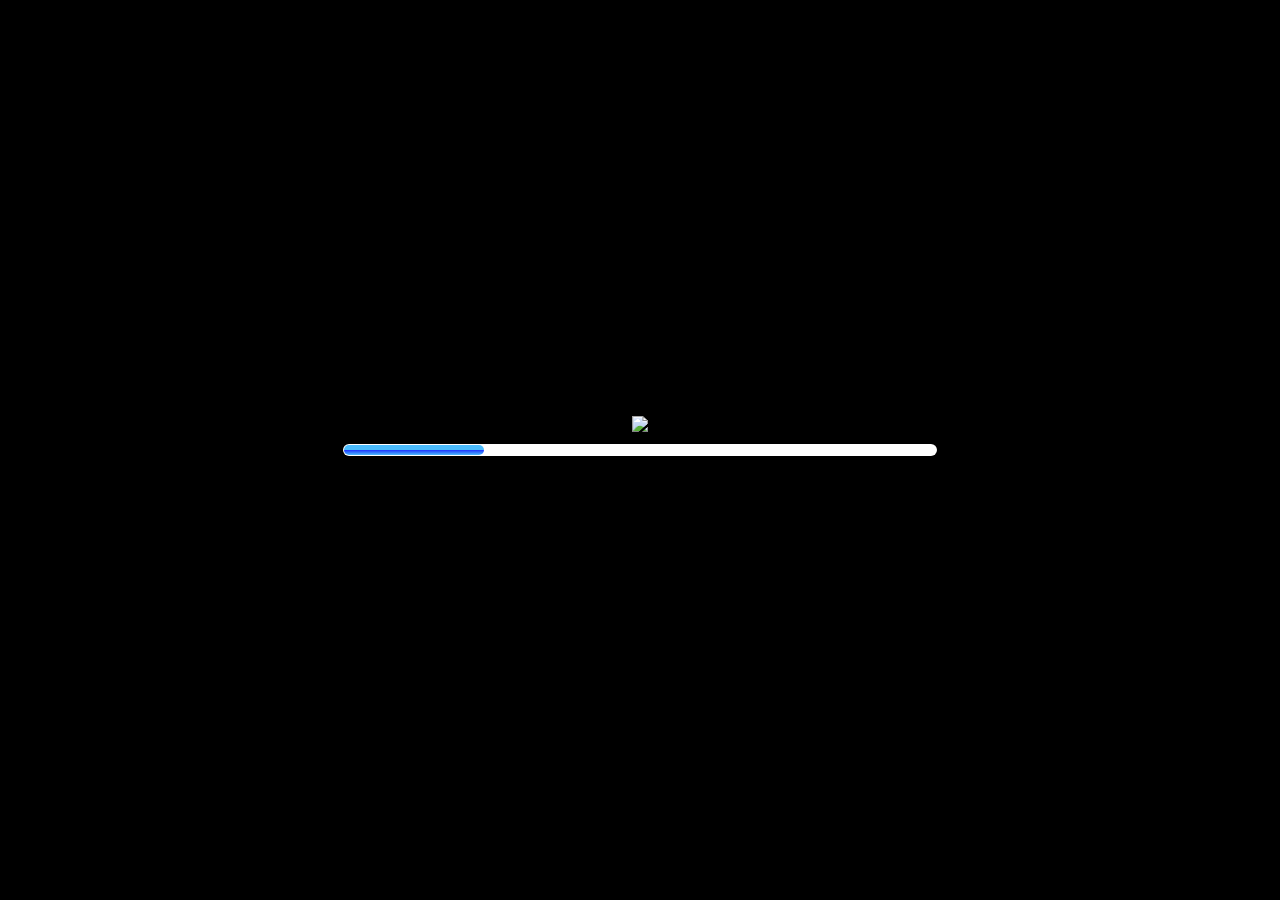
==== play/index.html @ ba07e280 "Add files via upload" ====
<!doctype html>
<html lang="en">

<head>
    <meta name="viewport" content="width=device-width, user-scalable=no">
    <meta name="theme-color" content="#000000">
    <title>myTeardrop</title>
    <meta content="myTeardrop" property="og:title" />
    <meta content="Take care of your very own Teardrop!" property="og:description" />
    <meta content="#4291ff" property="theme-color" />
    <link rel="manifest" href="manifest.json" />
</head>

</html>
<style>
    canvas {
        top: 50%;
        left: 50%;
        transform: translate(-50%, -50%);
        width: 100%;
        height: 100%;
        /*top: 0px;
        left: 0px;*/
        position: fixed;
        object-fit: contain;
    }

    #collecting {
        left: 50%;
        transform: translate(-50%, 0%);
        position: fixed;
        animation-iteration-count: infinite;
        animation: scale 4s infinite ease-in-out;
        filter: drop-shadow(0px 5px 10px rgba(0, 0, 0, 0.2));
    }

    @keyframes scale {
        0% {
            width: calc(20% + 80px);
        }

        50% {
            width: calc(20% + 90px);
        }

        100% {
            width: calc(20% + 80px);
        }
    }

    body {
        background-color: black;
        overflow: hidden;
    }

    * {
        user-select: none;
        -webkit-user-select: none;
    }

    #loader {
        top: 50%;
        left: 50%;
        transform: translate(-50%, -50%);
        /*top: 0px;
        left: 0px;*/
        position: fixed;
        background-color: white;
        font-family: system-ui, -apple-system, BlinkMacSystemFont, 'Segoe UI', Roboto, Oxygen, Ubuntu, Cantarell, 'Open Sans', 'Helvetica Neue', sans-serif;
        font-weight: 400;
        line-height: 5px;
        font-size: 12px;
        width: calc(40% + 80px);
        border-radius: 100px;
        height: 10px;
        padding: 1px;
        box-shadow: 0px 5px 10px rgba(0, 0, 0, 0.2);
        outline: 2px solid #00000020;
    }

    #loader p {
        margin-left: 10px;
        font-size: 15px;
        position: fixed;
    }

    #bar {
        width: 0px;
        height: 100%;
        background: linear-gradient(#4bbdff 50%, #1e34ff 50%, #4bbdff);
        border-radius: 100px;
    }

    #loadbackground {
        position: fixed;
        top: 50%;
        left: 50%;
        transform: translate(-50%, -50%);
        z-index: -1;
        image-rendering: optimizeSpeed;
    }
</style>
<img id="collecting" src="Sprites/Load.png" style="bottom: calc(52%);">
<div id="loader">
    <div id="bar"></div>
</div>
<!--<img id="loadbackground" src="Sprites/bg1024x1024.png">-->

<!--<script>
    let scale = 640 / (1920 / 4);
    let landscapeMode = (640 * (window.innerWidth / window.innerHeight)) >= 360;

    let resolution = window.innerHeight / 640;
    let width = (640 * (window.innerWidth / window.innerHeight));
    let height = 640;
    if (landscapeMode == false) {
        width = 360;
        height = (360 * (window.innerHeight / window.innerWidth));
        resolution = window.innerWidth / 360;
    };
    scale *= resolution;

    if (scale * 1024 < window.innerWidth) {
        scale = window.innerWidth / 1024;
    };
    if (scale * 1024 < window.innerHeight) {
        scale = window.innerHeight / 1024;
    };
    let loadbackground = document.getElementById("loadbackground");
    loadbackground.style.transform = `translate(-50%, -50%) scale(${scale}, ${scale})`;
</script>-->
<script src="pixi.js"></script>
<script src="pixi.filters.js"></script>
<script src="matter.js"></script>
<script src="pizzicato.js"></script>
<script type="module" src="ease.js"></script>
<script type="module" src="bfdi/bfdi.js"></script>
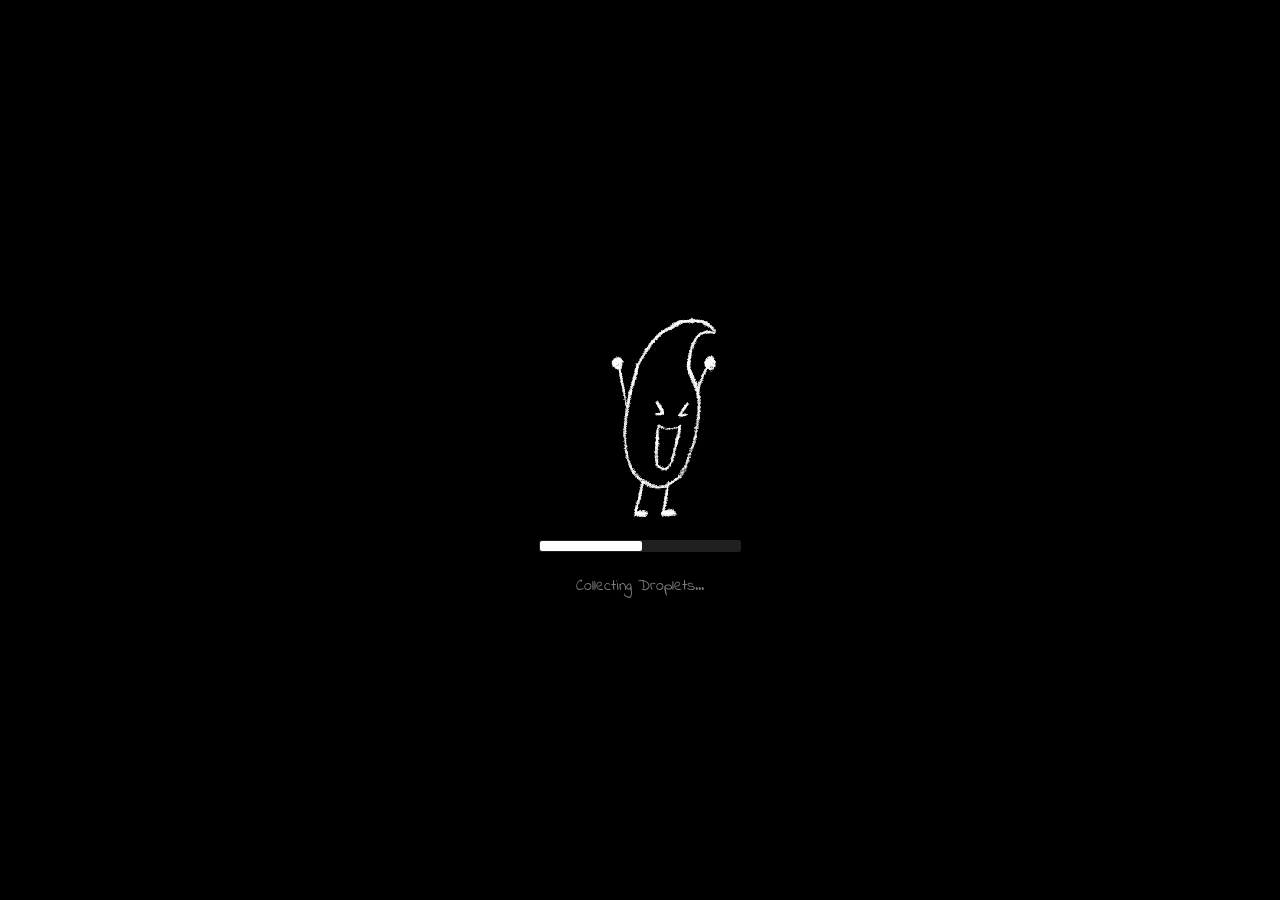
==== commit b9db4a45: "Updated to 1.4.2" ====
--- a/play/index.html
+++ b/play/index.html
@@ -13,97 +13,37 @@
 
 </html>
 <style>
-    canvas {
-        top: 50%;
-        left: 50%;
-        transform: translate(-50%, -50%);
-        width: 100%;
-        height: 100%;
-        /*top: 0px;
-        left: 0px;*/
-        position: fixed;
-        object-fit: contain;
-    }
+</style>
+<!--<div id="collectingDroplets">
+    <img id="loadingDance" src="loadingDance.gif">
+    <img id="collecting" src="Resources/Load.png" style="bottom: calc(52%);">
+    <div id="loader">
+        <div id="bar"></div>
+    </div>
+    <p>Collecting Droplets...</p>
+</div>-->
 
-    #collecting {
-        left: 50%;
-        transform: translate(-50%, 0%);
-        position: fixed;
-        animation-iteration-count: infinite;
-        animation: scale 4s infinite ease-in-out;
-        filter: drop-shadow(0px 5px 10px rgba(0, 0, 0, 0.2));
-    }
+<!--<script>
+    let useOldLoader = false;
+    try {
+        useOldLoader = JSON.parse(localStorage.loaderData).useOldLoader;
+    } catch (e) {
 
-    @keyframes scale {
-        0% {
-            width: calc(20% + 80px);
-        }
+    };
 
-        50% {
-            width: calc(20% + 90px);
-        }
-
-        100% {
-            width: calc(20% + 80px);
-        }
-    }
-
-    body {
-        background-color: black;
-        overflow: hidden;
-    }
-
-    * {
-        user-select: none;
-        -webkit-user-select: none;
-    }
-
-    #loader {
-        top: 50%;
-        left: 50%;
-        transform: translate(-50%, -50%);
-        /*top: 0px;
-        left: 0px;*/
-        position: fixed;
-        background-color: white;
-        font-family: system-ui, -apple-system, BlinkMacSystemFont, 'Segoe UI', Roboto, Oxygen, Ubuntu, Cantarell, 'Open Sans', 'Helvetica Neue', sans-serif;
-        font-weight: 400;
-        line-height: 5px;
-        font-size: 12px;
-        width: calc(40% + 80px);
-        border-radius: 100px;
-        height: 10px;
-        padding: 1px;
-        box-shadow: 0px 5px 10px rgba(0, 0, 0, 0.2);
-        outline: 2px solid #00000020;
-    }
-
-    #loader p {
-        margin-left: 10px;
-        font-size: 15px;
-        position: fixed;
-    }
-
-    #bar {
-        width: 0px;
-        height: 100%;
-        background: linear-gradient(#4bbdff 50%, #1e34ff 50%, #4bbdff);
-        border-radius: 100px;
-    }
-
-    #loadbackground {
-        position: fixed;
-        top: 50%;
-        left: 50%;
-        transform: translate(-50%, -50%);
-        z-index: -1;
-        image-rendering: optimizeSpeed;
-    }
-</style>
-<img id="collecting" src="Sprites/Load.png" style="bottom: calc(52%);">
-<div id="loader">
-    <div id="bar"></div>
-</div>
+    let collectingDroplets = document.createElement("div");
+    collectingDroplets.classList.add("collectingDroplets");
+    let loadingDance = document.createElement("img");
+    loadingDance.classList.add("loadingDance");
+    let loader = document.createElement("div");
+    loader.classList.add("loader");
+    let bar = document.createElement("div");
+    bar.classList.add("bar");
+    document.body.appendChild(collectingDroplets);
+    collectingDroplets.appendChild(loadingDance);
+    collectingDroplets.appendChild(loader);
+    loader.appendChild(bar);
+</script>-->
 <!--<img id="loadbackground" src="Sprites/bg1024x1024.png">-->
 
 <!--<script>
@@ -134,4 +74,10 @@
 <script src="matter.js"></script>
 <script src="pizzicato.js"></script>
 <script type="module" src="ease.js"></script>
-<script type="module" src="bfdi/bfdi.js"></script>+<!--<script type="module" src="bfdi/bfdi.js"></script>-->
+<script>
+    let script = document.createElement("script");
+    script.type = "module";
+    script.src = "bfdi/bfdi.js?v=" + localStorage.version;
+    document.body.appendChild(script);
+</script>
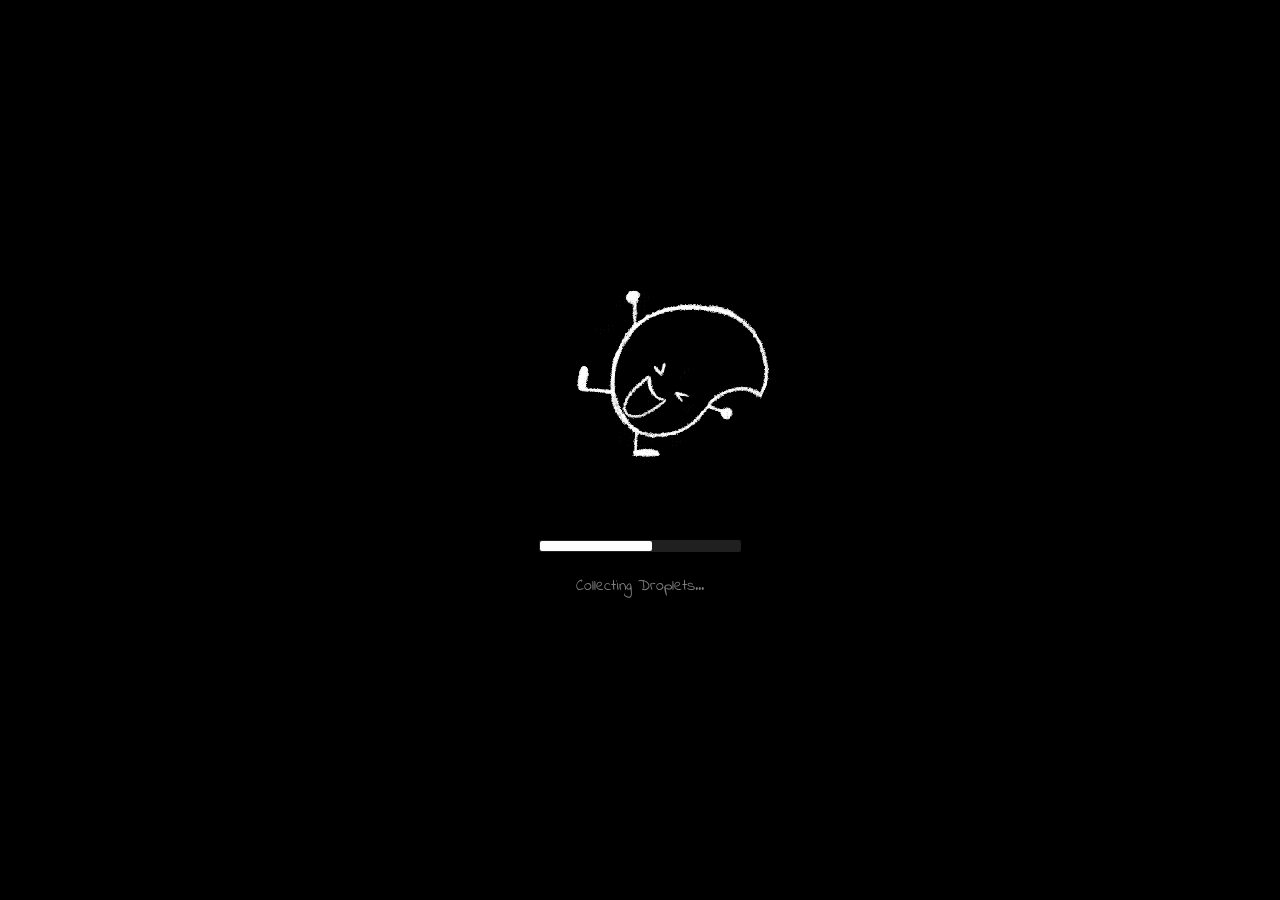
==== commit 26eb8a6d: "1.4.5.1 Spoiler-Free Mod" ====
--- a/play/index.html
+++ b/play/index.html
@@ -13,6 +13,9 @@
 
 </html>
 <style>
+    .hiddenDroplet {
+        display: none;
+    }
 </style>
 <!--<div id="collectingDroplets">
     <img id="loadingDance" src="loadingDance.gif">
@@ -69,6 +72,7 @@
     let loadbackground = document.getElementById("loadbackground");
     loadbackground.style.transform = `translate(-50%, -50%) scale(${scale}, ${scale})`;
 </script>-->
+<body></body>
 <script src="pixi.js"></script>
 <script src="pixi.filters.js"></script>
 <script src="matter.js"></script>
